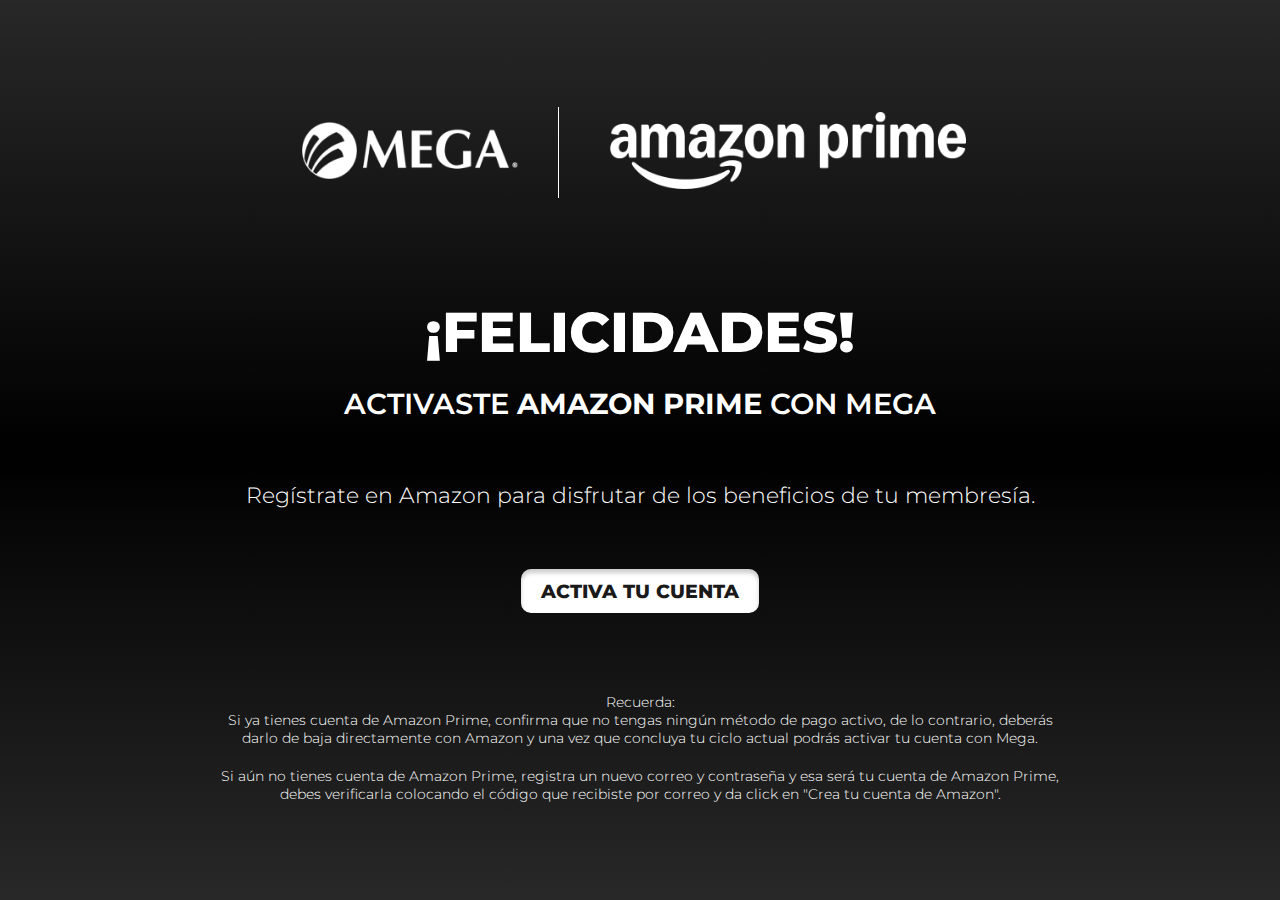
==== amazon-prime/index.html @ a7110b94 "cambios en el archivo para leer el token" ====
<!DOCTYPE html>
<html lang="en-MX">

<head>
    <meta charset="UTF-8">
    <meta name="viewport" content="width=device-width, initial-scale=1.0">
    <title>Activación - Amazon Prime</title>

    <link rel="icon" href="assets/img/mega-icon.png" type="image/png">
    <link rel="preconnect" href="https://fonts.googleapis.com">
    <link rel="preconnect" href="https://fonts.gstatic.com" crossorigin>
    <link href="https://fonts.googleapis.com/css2?family=Montserrat:ital,wght@0,100..900;1,100..900&display=swap" rel="stylesheet">
    <link rel="stylesheet" href="assets/styles.css">

</head>

<body>
    <div class="container">
        <!-- Logotipos -->
        <header class="logos">
            <div class="logo-mega">
                <img src="assets/img/mega-logo.png" alt="Logo MEGA">
            </div>

            <div class="logo-amazon">
                <img src="assets/img/amazon_prime-logo.png" alt="Logo Amazon Prime">
            </div>
        </header>

        <!-- Contenido principal -->
        <main>
            <h2>¡FELICIDADES!</h2>
            <h1>ACTIVASTE <span>AMAZON PRIME</span> CON MEGA</h1>
            <p>Regístrate en Amazon para disfrutar de los beneficios de tu membresía.</p>

            <!-- Botón que se activará si el token es válido -->
            <button class="cta-button" id="sendRequest">ACTIVA TU CUENTA</button>
            <p id="pToken"></p>
            
        </main>

        <!-- Recordatorios -->
        <footer>
            <p>Recuerda:</p>
            <p>Si ya tienes cuenta de Amazon Prime, confirma que no tengas ningún método de pago activo, de lo
                contrario, deberás darlo de baja directamente con Amazon y una vez que concluya tu ciclo actual podrás
                activar tu cuenta con Mega.</p>
            <p>Si aún no tienes cuenta de Amazon Prime, registra un nuevo correo y contraseña y esa será tu cuenta de
                Amazon Prime, debes verificarla colocando el código que recibiste por correo y da click en "Crea tu
                cuenta de Amazon".</p>
        </footer>
    </div>

<script>
    // Obtener los parámetros de la URL
    const params = new URLSearchParams(window.location.search);
    const token = params.get('token');

    document.getElementById('sendRequest').addEventListener('click', function() {
        if (!token) {
            alert('Token no encontrado');
            return;
        }

        // La URL a la que se enviará la solicitud
        const url = `https://tkn-act.megacable.com.mx:8238/api/token/${token}`;
        
        // La autenticación básica
        const auth = 'bWVnYU1LVDpFN0FDNkIyMUUwMUE0QkY=';

        // Configuración de la solicitud
        fetch(url, {
            method: 'GET', 
            headers: {
                'Authorization': `Basic ${auth}`,
                'Content-Type': 'application/json',
                'X-Auth-Token': token
            }
        })
        .then(response => response.json())
        .then(data => {
            // Manejo de la respuesta
            console.log('Respuesta recibida:', data);
            // Opcional: Redirigir después de la activación exitosa
            if (data.success) {
                window.location.href = "https://www.amazon.com/prime";
            }
        })
        .catch(error => {
            // Manejo de errores
            console.error('Error:', error);
        });
    });
</script>
</body>

</html>
---- amazon-prime/assets/styles.css ----
/* General */
body {
    margin: 0;
    font-family: "Montserrat", sans-serif;
    color: white;
    background: linear-gradient(to bottom, #282828 0%, #000000 50%, #282828 100%);
    display: flex;
    justify-content: center;
    align-items: center;
    min-height: 100vh;
    text-align: center;
    box-sizing: border-box;
}

.container {
    max-width: 900px;
    padding: 20px;
    box-sizing: border-box; 
}

/* Logo */
.logos{
    display: flex;
    justify-content: center;
    align-items: center;
    margin-bottom: 90px;

}

.logos img {
    max-width: 85%;
    height: auto;
}
.logo-mega, .logo-amazon{
    padding: 15px 20px;
}
.logo-mega{
    border-right: 1px solid #ffffff;
}

/* Text */

h1 {
    font-size: 1.8rem;
    margin-bottom: 20px;
    font-weight: 600;
}
h1 span{
    font-weight: 700;
}

h2 {
    font-size: 3.5rem;
    margin-bottom: 20px;
    font-weight: 800;
}

main p {
    font-size: 1.4rem;
    margin-bottom: 60px;
    margin-top: 60px;
    font-weight: 300;
}

.cta-button {
    display: inline-block;
    padding: 10px 20px;
    border: 0;
    font-size: 1.2rem;
    color: #1a1a1a;
    background-color: white;
    text-decoration: none;
    border-radius: 10px;
    transition: background-color 0.3s ease;
    font-weight: 800;
    font-family: "Montserrat", sans-serif;
    box-shadow: inset 0 4px 4px rgba(0, 0, 0, 0.2);
    cursor: pointer;
}

.cta-button:hover {
    background-color: #e0e0e0;
}
footer{
    margin-top: 80px;
}

footer p{
    font-size: 0.9rem;
    font-weight: 300;
    margin: 0;
}
footer p:nth-child(3){
    margin-top: 20px;
}

/* Media Queries para pantallas pequeñas */
@media (max-width: 480px) {
    .container{
        padding: 30px;
    }
    .logos{
        margin-bottom: 50px;
    }
    h1 {
        font-size: 1.6rem;
    }

    h2 {
        font-size: 2.3rem;
        margin-top: 0;
    }
    h1 span{
        font-weight: 500;
    }

    main p {
        margin-top: 50px;
        font-size: 1.3rem;
    }

    .cta-button {
        font-size: 1.4rem;
    }

    .logo-mega {
        display: none;
    }

    footer{
        margin-top: 60px;
    }
}
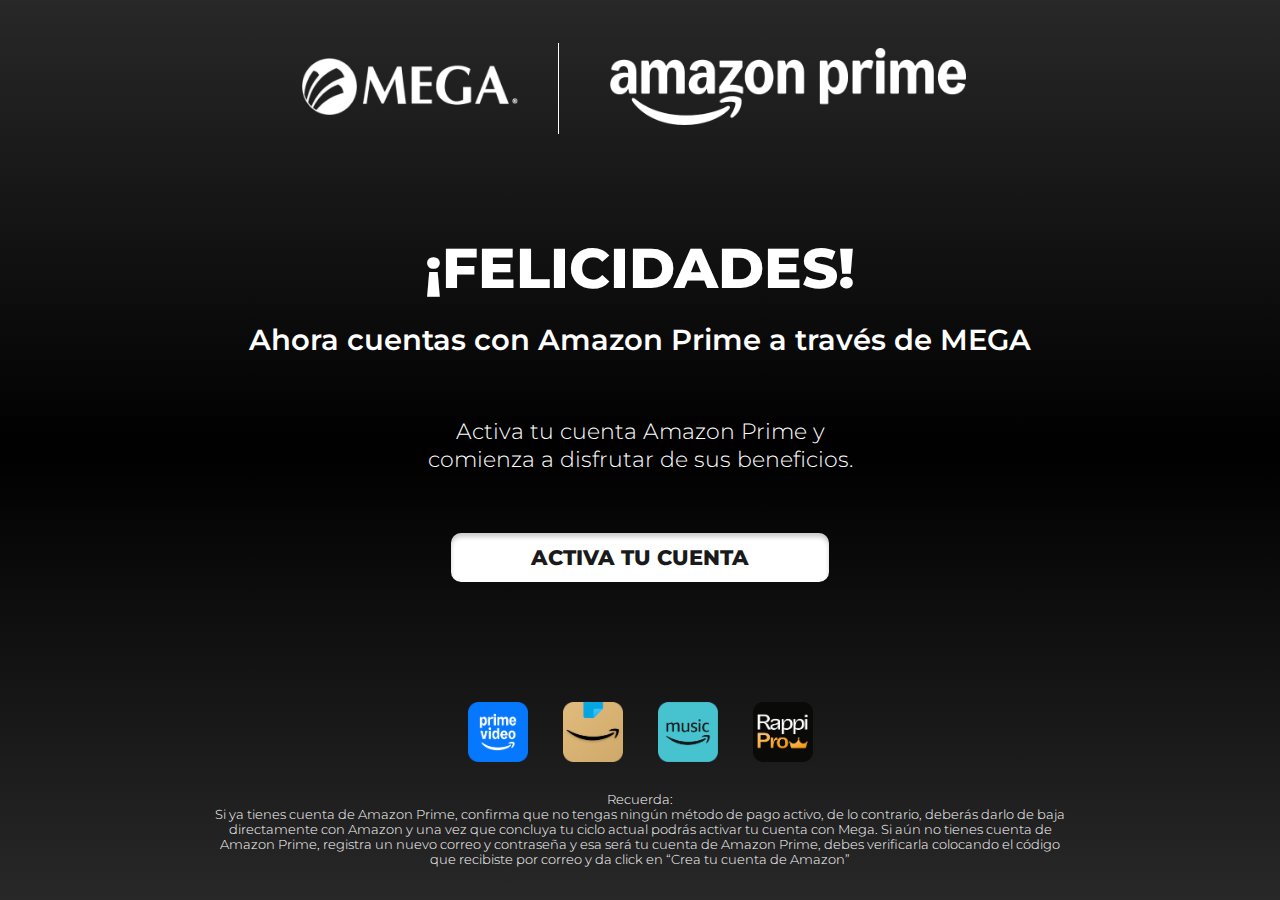
==== commit 49d176b1: "ya envia al segundo token, no funciona ewn mozilla por que el api es antiguo" ====
--- a/amazon-prime/index.html
+++ b/amazon-prime/index.html
@@ -30,8 +30,8 @@
         <!-- Contenido principal -->
         <main>
             <h2>¡FELICIDADES!</h2>
-            <h1>ACTIVASTE <span>AMAZON PRIME</span> CON MEGA</h1>
-            <p>Regístrate en Amazon para disfrutar de los beneficios de tu membresía.</p>
+            <h1>Ahora cuentas con Amazon Prime a través de MEGA</h1>
+            <p>Activa tu cuenta Amazon Prime y <br> comienza a disfrutar de sus beneficios.</p>
 
             <!-- Botón que se activará si el token es válido -->
             <button class="cta-button" id="sendRequest">ACTIVA TU CUENTA</button>
@@ -41,57 +41,106 @@
 
         <!-- Recordatorios -->
         <footer>
+            <div class="iconos-amazon">
+                <img src="assets/img/amazon-prime.png" alt="Amazon Prime">
+                <img src="assets/img/amazon-compras.png" alt="Amazon Compras">
+                <img src="assets/img/amazon-music.png" alt="Amazon Music">
+                <img src="assets/img/rappi-pro.png" alt="Rappi Pro">
+            </div>
             <p>Recuerda:</p>
-            <p>Si ya tienes cuenta de Amazon Prime, confirma que no tengas ningún método de pago activo, de lo
-                contrario, deberás darlo de baja directamente con Amazon y una vez que concluya tu ciclo actual podrás
-                activar tu cuenta con Mega.</p>
-            <p>Si aún no tienes cuenta de Amazon Prime, registra un nuevo correo y contraseña y esa será tu cuenta de
-                Amazon Prime, debes verificarla colocando el código que recibiste por correo y da click en "Crea tu
-                cuenta de Amazon".</p>
+            <p>Si ya tienes cuenta de Amazon Prime, confirma que no tengas ningún método de pago activo, de lo contrario, deberás darlo de baja directamente con Amazon y una vez que concluya tu ciclo actual podrás activar tu cuenta con Mega. Si aún no tienes cuenta de Amazon Prime, registra un nuevo correo y contraseña y esa será tu cuenta de Amazon Prime, debes verificarla colocando el código que recibiste por correo y da click en “Crea tu cuenta de Amazon”</p>
         </footer>
     </div>
 
-<script>
-    // Obtener los parámetros de la URL
-    const params = new URLSearchParams(window.location.search);
-    const token = params.get('token');
+    <script>
+        // Obtener los parámetros de la URL
+        const params = new URLSearchParams(window.location.search);
+        const token = params.get('token');
+    
+        document.getElementById('sendRequest').addEventListener('click', function() {
+            if (!token) {
+                alert('Token no encontrado');
+                return;
+            }
+    
+            // La URL a la que se enviará la solicitud
+            const url = `https://tkn-act.megacable.com.mx:8238/api/token/${token}`;
+            
+            // La autenticación
+            const auth = 'bWVnYU1LVDpFN0FDNkIyMUUwMUE0QkY=';
+    
+            // Configuración de la solicitud
+            fetch(url, {
+                method: 'GET', 
+                headers: {
+                    'Authorization': `Basic ${auth}`
+                }
+            })
+            .then(response => response.json())
+            .then(data => {
+                // Manejo de la respuesta
+                console.log('Respuesta recibida:', data);
+                // Validar si el token es válido
+                if (data.status == 'SUCCESS') {
+                    const result = data.result[0]; // Acceder al primer elemento del array result
+                    //console.log('Token válido ' + result.branch + ' ' + result.subscriber);
+                    const sucursal = result.branch; // Usar valor por defecto si no está presente
+                    const suscriptor = result.subscriber; // Usar valor por defecto si no está presente
+                    const postUrl = 'https://inn-sfyc-online-web-sys-api.mega-mule.mx/sfyc_online_web/api/web/getTokenAmazon2';
+                    //console.log('Variable ' + sucursal + ' ' + suscriptor);
+                    
+                    tocken2();
+                } else {
+                    // Redirigir si el token está caducado
+                    console.log('Token caducado o inválido');
+                    window.location.href = "https://megacable.com.mx/activa-amazon";
+                }
+            })
+            .catch(error => {
+                // Manejo de errores
+                console.error('Error:', error);
+            });
+        });
 
-    document.getElementById('sendRequest').addEventListener('click', function() {
-        if (!token) {
-            alert('Token no encontrado');
-            return;
-        }
 
-        // La URL a la que se enviará la solicitud
-        const url = `https://tkn-act.megacable.com.mx:8238/api/token/${token}`;
-        
-        // La autenticación básica
-        const auth = 'bWVnYU1LVDpFN0FDNkIyMUUwMUE0QkY=';
+             // Función tocken2
+    function tocken2() {
+        const postUrl = 'https://inn-sfyc-online-web-sys-api.mega-mule.mx/sfyc_online_web/api/web/getTokenAmazon2';
+        const sucursal = '226';
+        const suscriptor = '104874';
+        console.log('tocken2');
+         fetch(postUrl, {
+                        method: 'POST',
+                        headers: {
+                            'Content-Type': 'application/json',
+                            'Authorization': 'g49O1a0kcjiMK0'
+                        },
+                        body: JSON.stringify({
+                            sucursal: sucursal,
+                            suscriptor: suscriptor
+                        })
+                    })
+                    .then(postResponse => {
+                    console.log('Estado de la respuesta del POST:', postResponse.status);
+                    return postResponse.json();
+                    })
+                    .then(postData => {
+                        console.log('Respuesta del POST:', postData);
+                        // Validar si el errorCode es ACTIVADO
+                        if (postData.errorCode === 'ACTIVADO') {
+                            // Redirigir a la URL proporcionada
+                            console.log('Redirigiendo a:', postData.url);
+                            window.location.href = postData.url;
+                        } else {
+                            console.error('Error en la generación del token:', postData);
+                            window.location.href = "https://megacable.com.mx/activa-amazon";
+                        }
+                    })
+                    .catch(postError => {
+                        console.error('Error en el POST:', postError);
+                    });
 
-        // Configuración de la solicitud
-        fetch(url, {
-            method: 'GET', 
-            headers: {
-                'Authorization': `Basic ${auth}`,
-                'Content-Type': 'application/json',
-                'X-Auth-Token': token
-            }
-        })
-        .then(response => response.json())
-        .then(data => {
-            // Manejo de la respuesta
-            console.log('Respuesta recibida:', data);
-            // Opcional: Redirigir después de la activación exitosa
-            if (data.success) {
-                window.location.href = "https://www.amazon.com/prime";
-            }
-        })
-        .catch(error => {
-            // Manejo de errores
-            console.error('Error:', error);
-        });
-    });
-</script>
-</body>
-
-</html>
+    }
+    </script>
+    </body>
+    </html>--- a/amazon-prime/assets/styles.css
+++ b/amazon-prime/assets/styles.css
@@ -24,7 +24,6 @@
     justify-content: center;
     align-items: center;
     margin-bottom: 90px;
-
 }
 
 .logos img {
@@ -64,9 +63,9 @@
 
 .cta-button {
     display: inline-block;
-    padding: 10px 20px;
+    padding: 12px 80px;
     border: 0;
-    font-size: 1.2rem;
+    font-size: 1.3rem;
     color: #1a1a1a;
     background-color: white;
     text-decoration: none;
@@ -81,18 +80,30 @@
 .cta-button:hover {
     background-color: #e0e0e0;
 }
+
+/* Footer */
 footer{
     margin-top: 80px;
 }
+.iconos-amazon{
+    display: flex;
+    width: 100%;
+    justify-content: center;
+    align-items: center;
+    gap: 35px;
+    margin-bottom: 30px;
+    margin-top: 120px;
+}
+.iconos-amazon img{
+    width: 60px;
+}
 
 footer p{
-    font-size: 0.9rem;
+    font-size: 0.8rem;
     font-weight: 300;
     margin: 0;
 }
-footer p:nth-child(3){
-    margin-top: 20px;
-}
+
 
 /* Media Queries para pantallas pequeñas */
 @media (max-width: 480px) {
@@ -101,6 +112,7 @@
     }
     .logos{
         margin-bottom: 50px;
+        flex-direction: column-reverse;
     }
     h1 {
         font-size: 1.6rem;
@@ -121,10 +133,34 @@
 
     .cta-button {
         font-size: 1.4rem;
+        padding: 10px 20px;
     }
 
     .logo-mega {
-        display: none;
+        border: none;
+        margin-top: 30px;
+        max-width: 65%;
+    }
+
+    
+    .logo-mega::before {
+        content: "";
+        position: absolute;
+        top:120px; 
+        left: 50%; 
+        transform: translateX(-50%);
+        width: 20%; 
+        border-top: 1px solid #fff; 
+      }
+
+      .logo-amazon img{
+        max-width: 70%;
+    }
+    .iconos-amazon{
+        gap: 10px;
+    }
+    .iconos-amazon img{
+        width: 55px;
     }
 
     footer{
